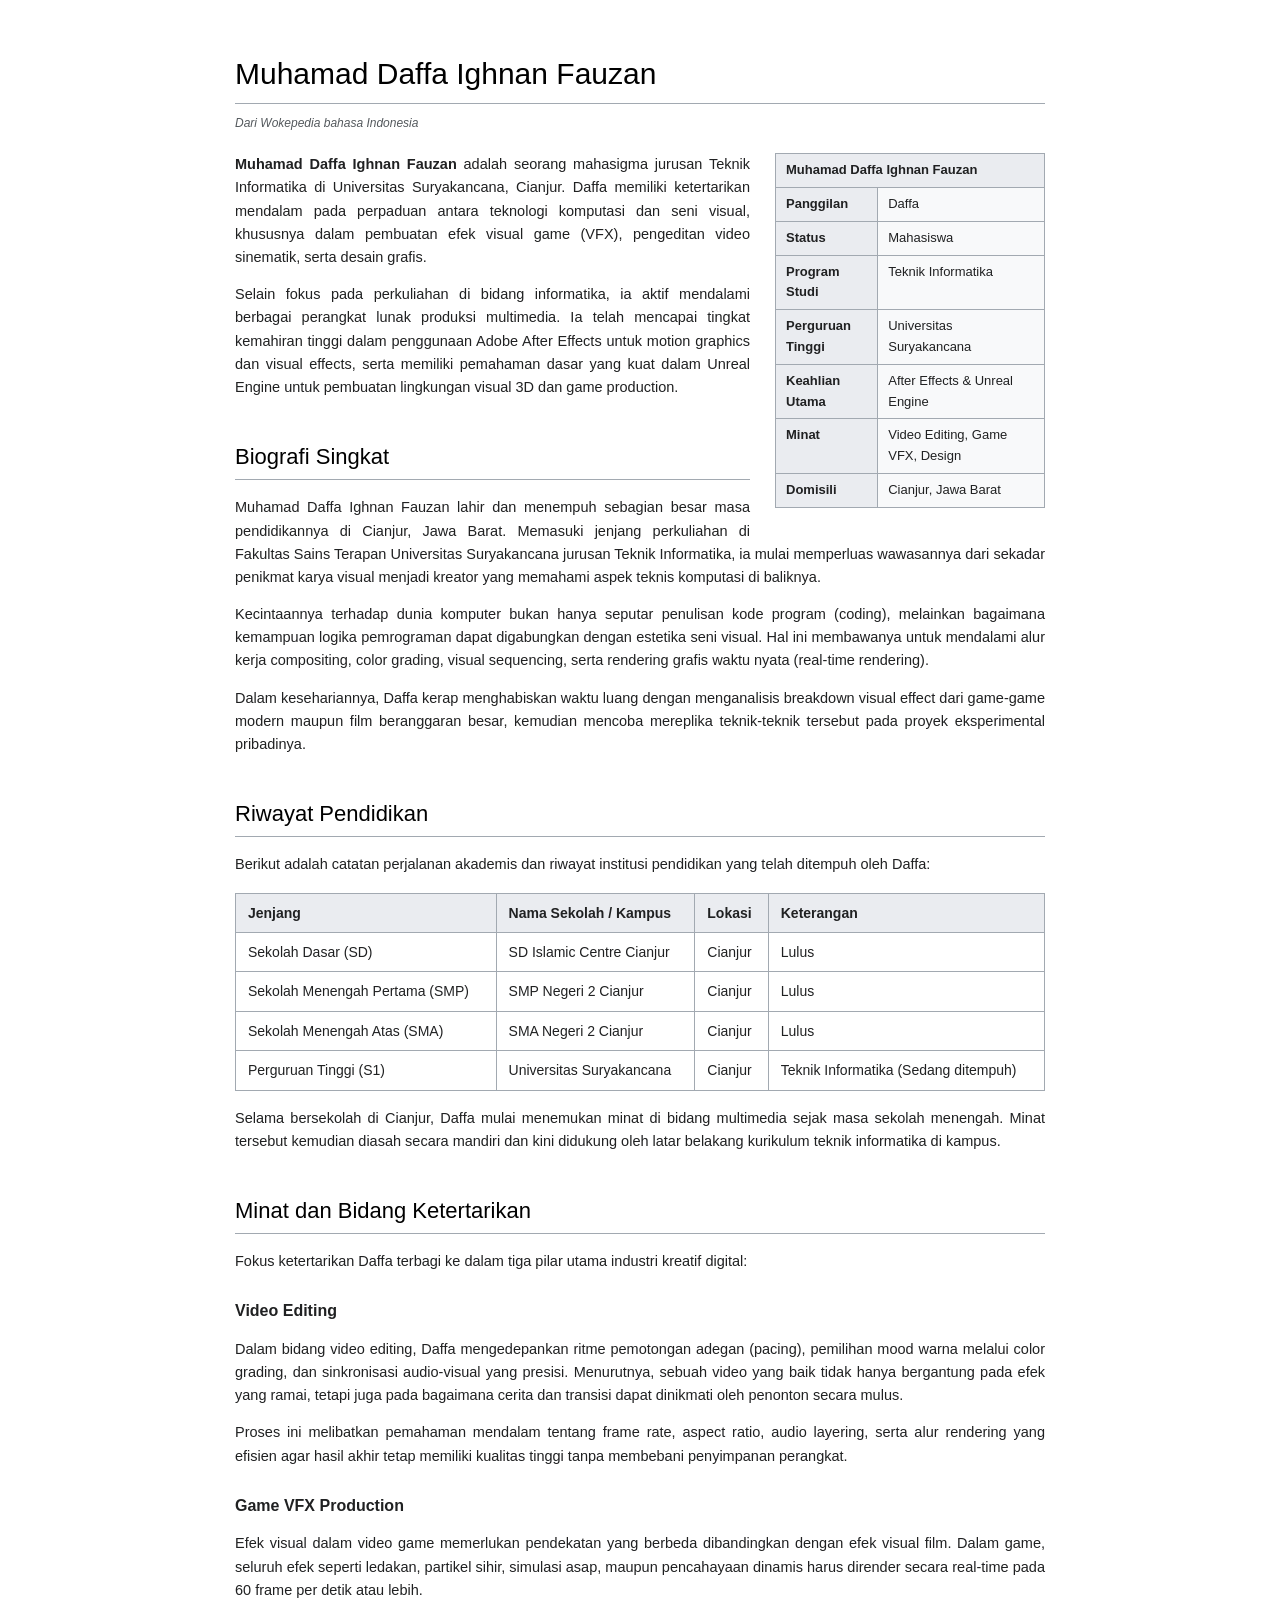
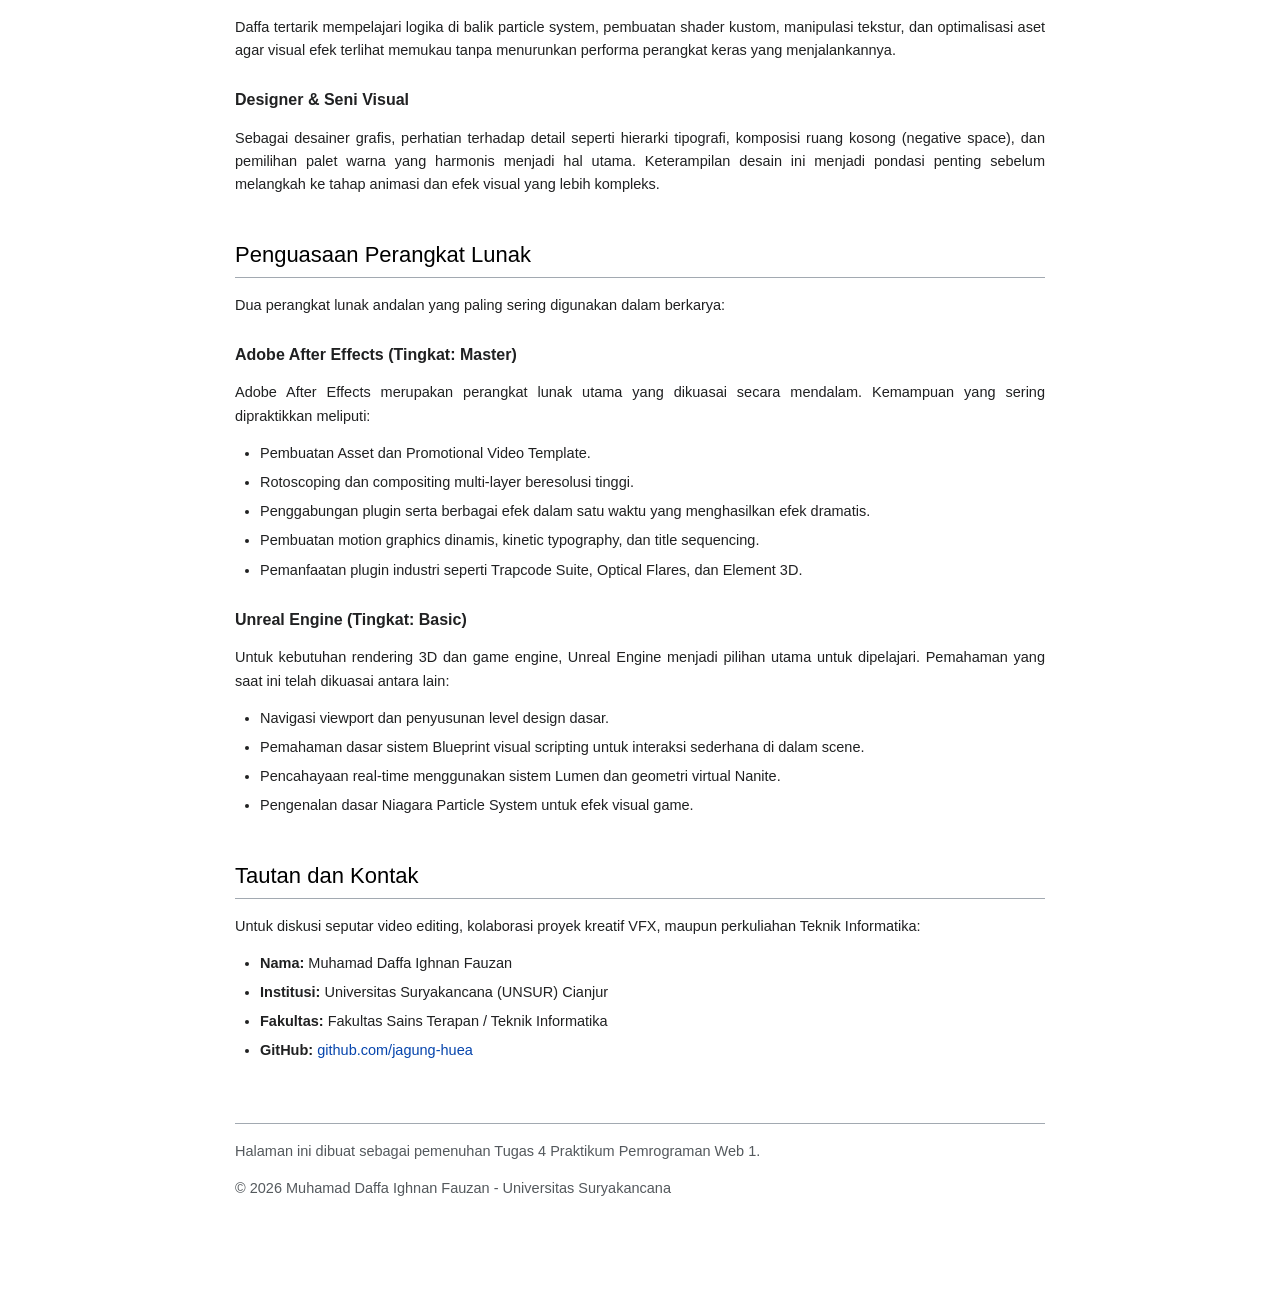
==== Tugas4/index.html @ 9b923722 "Tambah Tugas 4 Javascript" ====
<!DOCTYPE html>
<html lang="id">

<head>
    <meta charset="UTF-8">
    <meta name="viewport" content="width=device-width, initial-scale=1.0">
    <title>Biodata - Muhamad Daffa Ighnan Fauzan</title>
    <link rel="stylesheet" href="style.css">
</head>

<body>

    <div id="top" class="container">

        <h1>Muhamad Daffa Ighnan Fauzan</h1>
        <hr>

        <p class="tagline">Dari Wokepedia bahasa Indonesia</p>

        <table class="infobox">
            <tr>
                <th colspan="2">Muhamad Daffa Ighnan Fauzan</th>
            </tr>
            <tr>
                <th>Panggilan</th>
                <td>Daffa</td>
            </tr>
            <tr>
                <th>Status</th>
                <td>Mahasiswa</td>
            </tr>
            <tr>
                <th>Program Studi</th>
                <td>Teknik Informatika</td>
            </tr>
            <tr>
                <th>Perguruan Tinggi</th>
                <td>Universitas Suryakancana</td>
            </tr>
            <tr>
                <th>Keahlian Utama</th>
                <td>After Effects & Unreal Engine</td>
            </tr>
            <tr>
                <th>Minat</th>
                <td>Video Editing, Game VFX, Design</td>
            </tr>
            <tr>
                <th>Domisili</th>
                <td>Cianjur, Jawa Barat</td>
            </tr>
        </table>

        <p><strong>Muhamad Daffa Ighnan Fauzan</strong> adalah seorang mahasigma jurusan Teknik Informatika di
            Universitas Suryakancana, Cianjur. Daffa memiliki ketertarikan mendalam pada perpaduan antara teknologi
            komputasi dan seni visual, khususnya dalam pembuatan efek visual game (VFX), pengeditan video sinematik,
            serta desain grafis.</p>

        <p>Selain fokus pada perkuliahan di bidang informatika, ia aktif mendalami berbagai perangkat lunak produksi
            multimedia. Ia telah mencapai tingkat kemahiran tinggi dalam penggunaan Adobe After Effects untuk motion
            graphics dan visual effects, serta memiliki pemahaman dasar yang kuat dalam Unreal Engine untuk pembuatan
            lingkungan visual 3D dan game production.</p>

        <h2 id="biografi">Biografi Singkat</h2>
        <hr>
        <p>Muhamad Daffa Ighnan Fauzan lahir dan menempuh sebagian besar masa pendidikannya di Cianjur, Jawa Barat.
            Memasuki jenjang perkuliahan di Fakultas Sains Terapan Universitas Suryakancana jurusan Teknik Informatika,
            ia mulai memperluas wawasannya dari sekadar penikmat karya visual menjadi kreator yang memahami aspek teknis
            komputasi di baliknya.</p>
        <p>Kecintaannya terhadap dunia komputer bukan hanya seputar penulisan kode program (coding), melainkan bagaimana
            kemampuan logika pemrograman dapat digabungkan dengan estetika seni visual. Hal ini membawanya untuk
            mendalami alur kerja compositing, color grading, visual sequencing, serta rendering grafis waktu nyata
            (real-time rendering).</p>
        <p>Dalam kesehariannya, Daffa kerap menghabiskan waktu luang dengan menganalisis breakdown visual effect dari
            game-game modern maupun film beranggaran besar, kemudian mencoba mereplika teknik-teknik tersebut pada
            proyek eksperimental pribadinya.</p>

        <h2 id="pendidikan">Riwayat Pendidikan</h2>
        <hr>
        <p>Berikut adalah catatan perjalanan akademis dan riwayat institusi pendidikan yang telah ditempuh oleh Daffa:
        </p>

        <table class="tabel-sekolah">
            <thead>
                <tr>
                    <th>Jenjang</th>
                    <th>Nama Sekolah / Kampus</th>
                    <th>Lokasi</th>
                    <th>Keterangan</th>
                </tr>
            </thead>
            <tbody>
                <tr>
                    <td>Sekolah Dasar (SD)</td>
                    <td>SD Islamic Centre Cianjur</td>
                    <td>Cianjur</td>
                    <td>Lulus</td>
                </tr>
                <tr>
                    <td>Sekolah Menengah Pertama (SMP)</td>
                    <td>SMP Negeri 2 Cianjur</td>
                    <td>Cianjur</td>
                    <td>Lulus</td>
                </tr>
                <tr>
                    <td>Sekolah Menengah Atas (SMA)</td>
                    <td>SMA Negeri 2 Cianjur</td>
                    <td>Cianjur</td>
                    <td>Lulus</td>
                </tr>
                <tr>
                    <td>Perguruan Tinggi (S1)</td>
                    <td>Universitas Suryakancana</td>
                    <td>Cianjur</td>
                    <td>Teknik Informatika (Sedang ditempuh)</td>
                </tr>
            </tbody>
        </table>

        <p>Selama bersekolah di Cianjur, Daffa mulai menemukan minat di bidang multimedia sejak masa sekolah menengah.
            Minat tersebut kemudian diasah secara mandiri dan kini didukung oleh latar belakang kurikulum teknik
            informatika di kampus.</p>

        <h2 id="minat">Minat dan Bidang Ketertarikan</h2>
        <hr>
        <p>Fokus ketertarikan Daffa terbagi ke dalam tiga pilar utama industri kreatif digital:</p>

        <h3 id="video-editing">Video Editing</h3>
        <p>Dalam bidang video editing, Daffa mengedepankan ritme pemotongan adegan (pacing), pemilihan mood warna
            melalui color grading, dan sinkronisasi audio-visual yang presisi. Menurutnya, sebuah video yang baik tidak
            hanya bergantung pada efek yang ramai, tetapi juga pada bagaimana cerita dan transisi dapat dinikmati oleh
            penonton secara mulus.</p>
        <p>Proses ini melibatkan pemahaman mendalam tentang frame rate, aspect ratio, audio layering, serta alur
            rendering yang efisien agar hasil akhir tetap memiliki kualitas tinggi tanpa membebani penyimpanan
            perangkat.</p>

        <h3 id="game-vfx">Game VFX Production</h3>
        <p>Efek visual dalam video game memerlukan pendekatan yang berbeda dibandingkan dengan efek visual film. Dalam
            game, seluruh efek seperti ledakan, partikel sihir, simulasi asap, maupun pencahayaan dinamis harus dirender
            secara real-time pada 60 frame per detik atau lebih.</p>
        <p>Daffa tertarik mempelajari logika di balik particle system, pembuatan shader kustom, manipulasi tekstur, dan
            optimalisasi aset agar visual efek terlihat memukau tanpa menurunkan performa perangkat keras yang
            menjalankannya.</p>

        <h3 id="designer">Designer & Seni Visual</h3>
        <p>Sebagai desainer grafis, perhatian terhadap detail seperti hierarki tipografi, komposisi ruang kosong
            (negative space), dan pemilihan palet warna yang harmonis menjadi hal utama. Keterampilan desain ini menjadi
            pondasi penting sebelum melangkah ke tahap animasi dan efek visual yang lebih kompleks.</p>

        <h2 id="software">Penguasaan Perangkat Lunak</h2>
        <hr>
        <p>Dua perangkat lunak andalan yang paling sering digunakan dalam berkarya:</p>

        <h3 id="after-effects">Adobe After Effects (Tingkat: Master)</h3>
        <p>Adobe After Effects merupakan perangkat lunak utama yang dikuasai secara mendalam. Kemampuan yang sering
            dipraktikkan meliputi:</p>
        <ul>
            <li>Pembuatan Asset dan Promotional Video Template.</li>
            <li>Rotoscoping dan compositing multi-layer beresolusi tinggi.</li>
            <li>Penggabungan plugin serta berbagai efek dalam satu waktu yang menghasilkan efek dramatis.</li>
            <li>Pembuatan motion graphics dinamis, kinetic typography, dan title sequencing.</li>
            <li>Pemanfaatan plugin industri seperti Trapcode Suite, Optical Flares, dan Element 3D.</li>
        </ul>

        <h3 id="unreal-engine">Unreal Engine (Tingkat: Basic)</h3>
        <p>Untuk kebutuhan rendering 3D dan game engine, Unreal Engine menjadi pilihan utama untuk dipelajari. Pemahaman
            yang saat ini telah dikuasai antara lain:</p>
        <ul>
            <li>Navigasi viewport dan penyusunan level design dasar.</li>
            <li>Pemahaman dasar sistem Blueprint visual scripting untuk interaksi sederhana di dalam scene.</li>
            <li>Pencahayaan real-time menggunakan sistem Lumen dan geometri virtual Nanite.</li>
            <li>Pengenalan dasar Niagara Particle System untuk efek visual game.</li>
        </ul>

        <h2 id="kontak">Tautan dan Kontak</h2>
        <hr>
        <p>Untuk diskusi seputar video editing, kolaborasi proyek kreatif VFX, maupun perkuliahan Teknik Informatika:
        </p>
        <ul>
            <li><strong>Nama:</strong> Muhamad Daffa Ighnan Fauzan</li>
            <li><strong>Institusi:</strong> Universitas Suryakancana (UNSUR) Cianjur</li>
            <li><strong>Fakultas:</strong> Fakultas Sains Terapan / Teknik Informatika</li>
            <li><strong>GitHub:</strong> <a href="https://github.com/jagung-huea"
                    target="_blank">github.com/jagung-huea</a></li>
        </ul>

        <div class="footer">
            <hr>
            <p>Halaman ini dibuat sebagai pemenuhan Tugas 4 Praktikum Pemrograman Web 1.</p>
            <p>&copy; 2026 Muhamad Daffa Ighnan Fauzan - Universitas Suryakancana</p>
        </div>

    </div>

    <button id="tombolAtas" onclick="kembaliKeAtas()" title="Kembali ke atas">
        ^ Kembali Ke Atas
    </button>
    <script src="scripts.js"></script>
</body>

</html>
---- Tugas4/style.css ----
body {
    font-family: Arial, Helvetica, sans-serif;
    background-color: #ffffff;
    color: #202122;
    margin: 0;
    padding: 0;
    line-height: 1.6;
}

.container {
    max-width: 860px;
    margin: 0 auto;
    padding: 30px 25px 80px 25px;
    box-sizing: border-box;
}

h1 {
    font-size: 30px;
    font-weight: normal;
    margin-bottom: 5px;
    color: #000000;
}

h2 {
    font-size: 22px;
    font-weight: normal;
    margin-top: 40px;
    margin-bottom: 5px;
    color: #000000;
}

h3 {
    font-size: 16px;
    font-weight: bold;
    margin-top: 25px;
    margin-bottom: 6px;
}

hr {
    border: none;
    border-top: 1px solid #a2a9b1;
    margin-top: 4px;
    margin-bottom: 16px;
}

p {
    margin: 14px 0;
    font-size: 14.5px;
    text-align: justify;
}

.tagline {
    font-size: 12px;
    color: #54595d;
    font-style: italic;
    margin-top: -6px;
    margin-bottom: 20px;
}

a {
    color: #0645ad;
    text-decoration: none;
}

a:hover {
    text-decoration: underline;
}

ul {
    padding-left: 25px;
    margin: 10px 0;
    font-size: 14.5px;
}

li {
    margin-bottom: 6px;
}

.infobox {
    float: right;
    width: 270px;
    margin: 0 0 20px 25px;
    background-color: #f8f9fa;
    border: 1px solid #a2a9b1;
    border-collapse: collapse;
    font-size: 13px;
}

.infobox th,
.infobox td {
    border: 1px solid #a2a9b1;
    padding: 6px 10px;
    vertical-align: top;
}

.infobox th {
    background-color: #eaecf0;
    text-align: left;
    width: 38%;
}

.toc {
    display: inline-block;
    background-color: #f8f9fa;
    border: 1px solid #a2a9b1;
    padding: 12px 20px;
    margin: 15px 0 25px 0;
    font-size: 13.5px;
}

.toc-title {
    font-weight: bold;
    text-align: center;
    margin-bottom: 8px;
}

.toc ul {
    list-style-type: none;
    padding-left: 0;
    margin: 0;
}

.toc ul ul {
    padding-left: 20px;
}

.tabel-sekolah {
    width: 100%;
    border-collapse: collapse;
    margin: 16px 0;
    font-size: 14px;
}

.tabel-sekolah th,
.tabel-sekolah td {
    border: 1px solid #a2a9b1;
    padding: 8px 12px;
    text-align: left;
}

.tabel-sekolah th {
    background-color: #eaecf0;
}

.output-area {
    margin-top: 15px;
    padding: 10px 14px;
    background-color: #ffffff;
    border: 1px dashed #72777d;
    font-family: monospace;
    font-size: 13px;
}

.output-area p {
    margin: 5px 0 0 0;
    color: #0b0080;
    font-weight: bold;
}

.footer {
    margin-top: 60px;
    text-align: center;
    font-size: 12.5px;
    color: #54595d;
}

#tombolAtas {
    display: none;
    position: fixed;
    bottom: 30px;
    right: 30px;
    z-index: 100;
    background-color: #202122;
    color: #ffffff;
    border: 1px solid #000000;
    padding: 10px 16px;
    font-size: 14px;
    font-weight: bold;
    border-radius: 4px;
    cursor: pointer;
    box-shadow: 0 2px 6px rgba(0, 0, 0, 0.3);
    opacity: 0.3;
    transition: opacity 0.2s ease, background-color 0.2s ease;
}

#tombolAtas:hover {
    opacity: 1;
    background-color: #181b20;
}
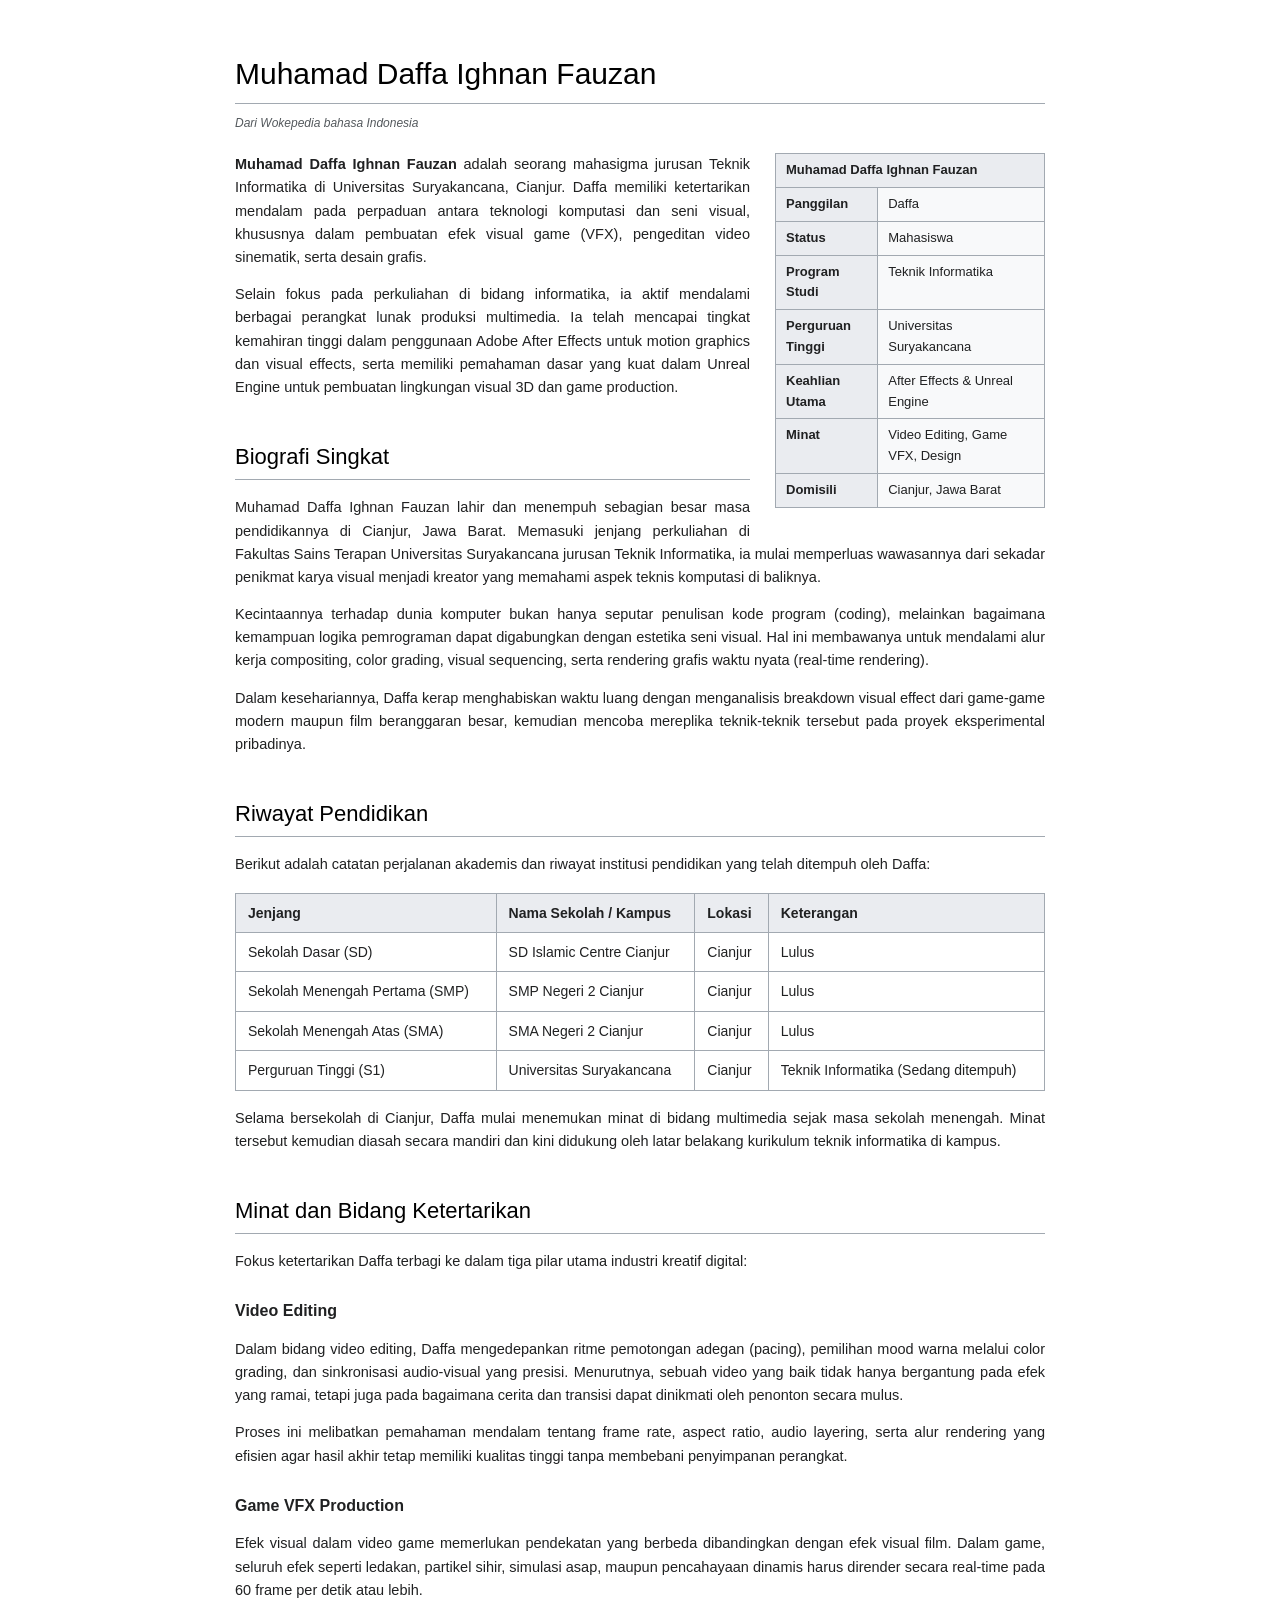
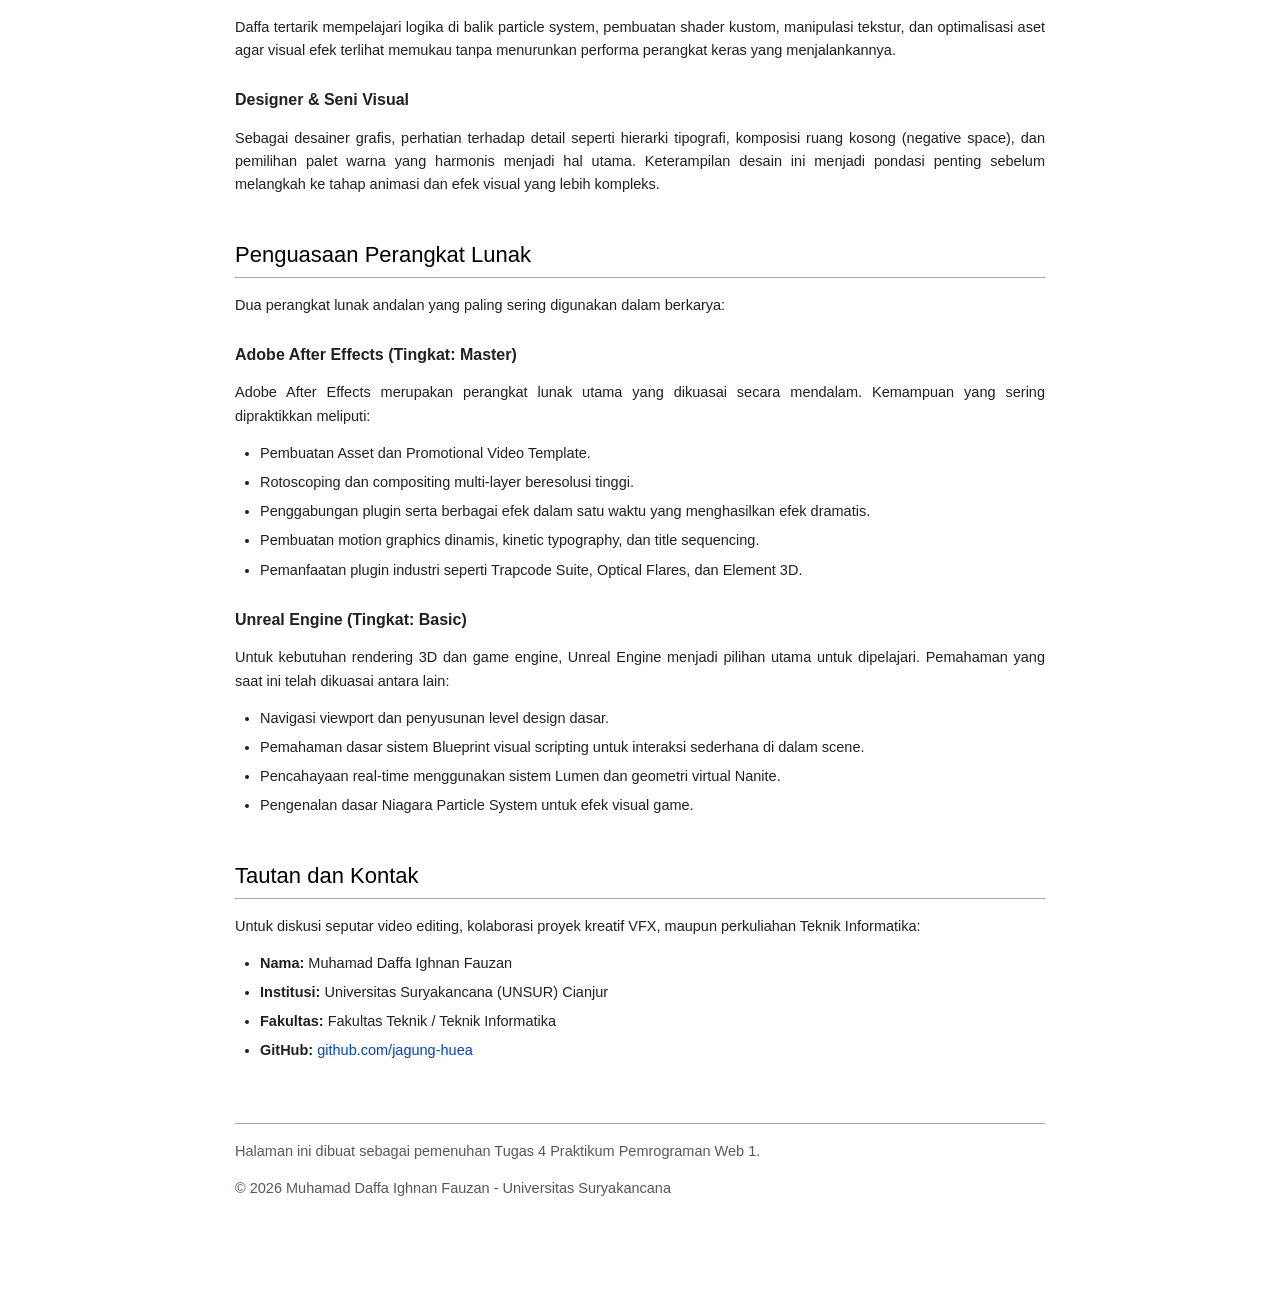
==== commit 30055a0e: "Tambah Tugas 4 Javascript" ====
--- a/Tugas4/index.html
+++ b/Tugas4/index.html
@@ -179,7 +179,7 @@
         <ul>
             <li><strong>Nama:</strong> Muhamad Daffa Ighnan Fauzan</li>
             <li><strong>Institusi:</strong> Universitas Suryakancana (UNSUR) Cianjur</li>
-            <li><strong>Fakultas:</strong> Fakultas Sains Terapan / Teknik Informatika</li>
+            <li><strong>Fakultas:</strong> Fakultas Teknik / Teknik Informatika</li>
             <li><strong>GitHub:</strong> <a href="https://github.com/jagung-huea"
                     target="_blank">github.com/jagung-huea</a></li>
         </ul>
